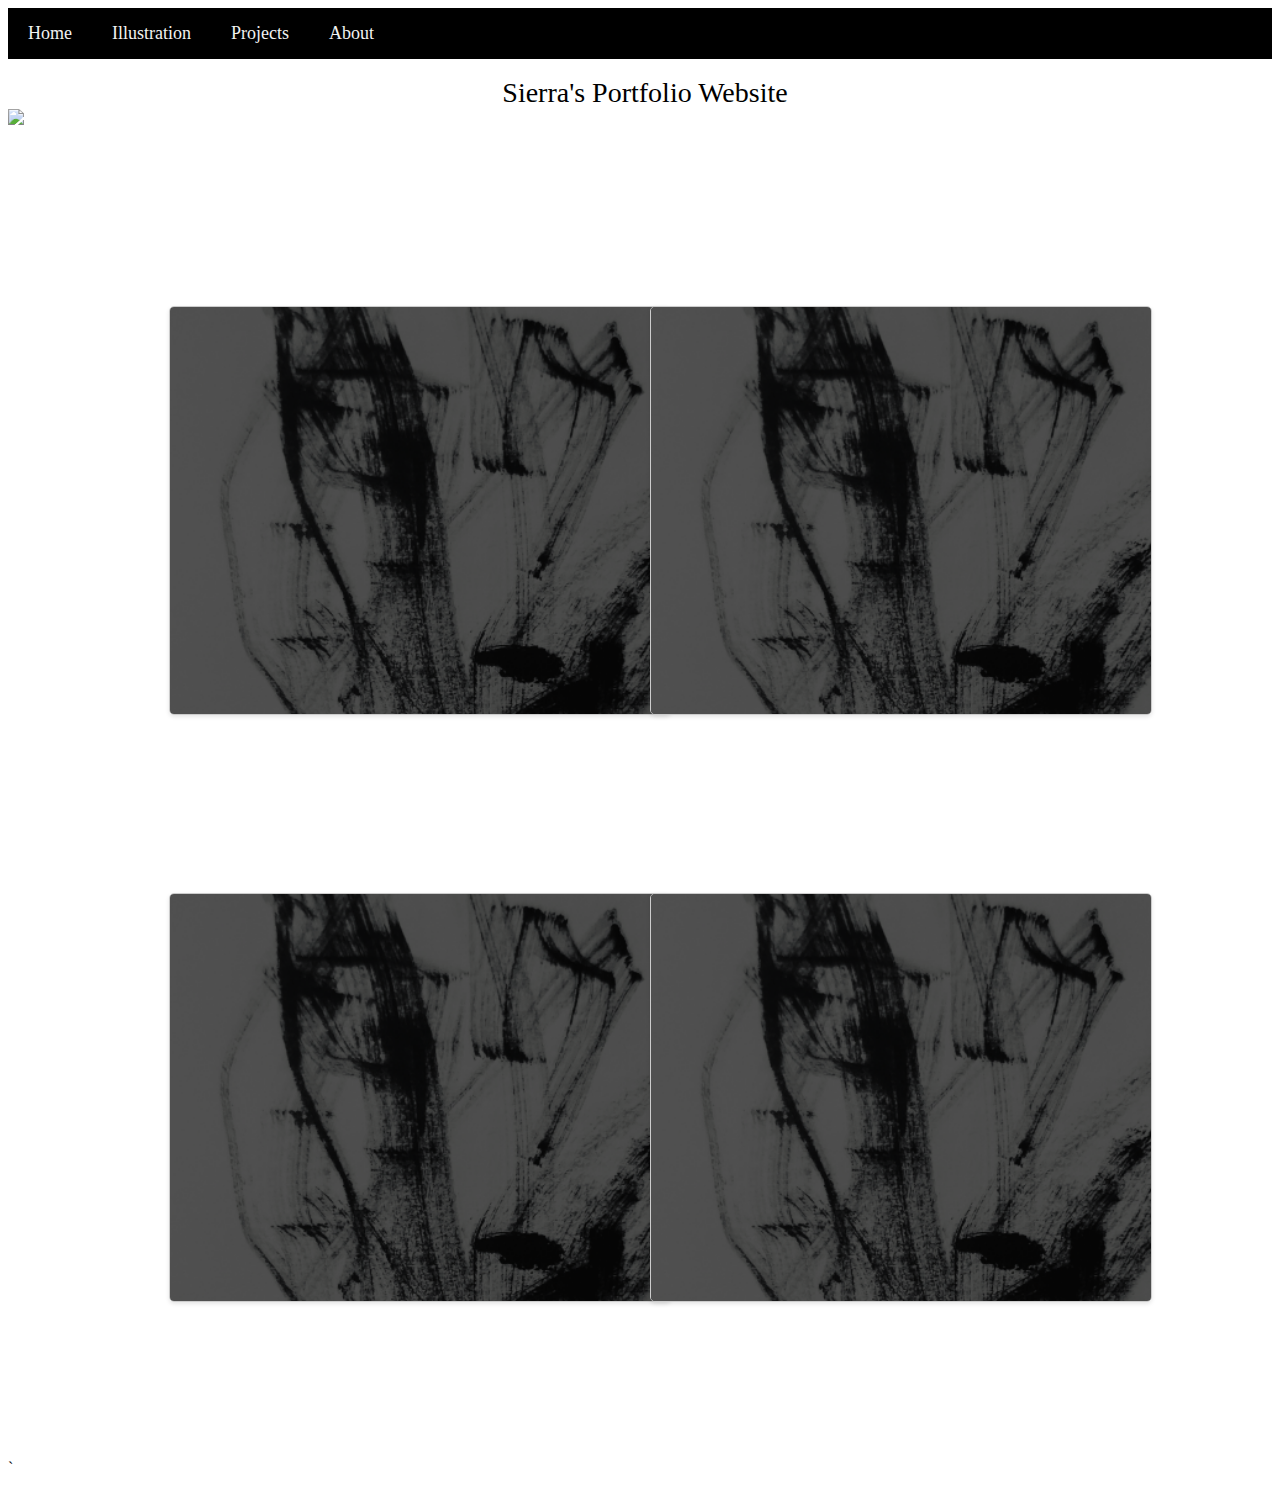
==== index.html @ e42c85c6 "git push" ====
<!doctype HTML>
    <html lang="en">
    <head>
      <title></title>
      <meta charset="utf-8">
      <meta name="viewport" content="width=device-width, initial-scale=1.0">
      <link rel="stylesheet" href="styles.css">
      <link rel="icon" type="image/png" href="images/fav.ico" sizes="32x32" />
    </head>
    <html>

<main>
    <div class="topnav">
        <a href="index.html">Home</a>
        <a href="illustration.html">Illustration</a>
        <a href="projects.html">Projects</a>
        <a href="about.html">About</a>
      </div>
    <br>
    <div class="heading">
    <header>Sierra's Portfolio Website</header>
  
    </div>

    <main class="grid">

      <section class="box one">
          <img class="img" src="images/Untitled - Copy.png">
      </section>
          

        <section class="boxtwo">
          
        <a href="project1.html" >
          <div class="card">
            <div class="card-image">
            <img src="images/Untitled.png" alt="Image Placeholder">
            </div>
            <div class="card-text">
                <div class="card-title">Project 1</div>
                <div class="card-description">Lorem ipsum dolor sit amet, consectetur adipiscing elit.</div>
            </div>
        </div>
        </section>
      </a>


        <section class="boxthree">
          <a href="project2.html" >
          <div class="card">
            <div class="card-image">
                <img src="images/Untitled.png" alt="Image Placeholder">
            </div>
            <div class="card-text">
                <div class="card-title">Project 2</div>
                <div class="card-description">Lorem ipsum dolor sit amet, consectetur adipiscing elit.</div>
            </div>
          </div>
          </a>
        </section>
        <br>
        <section class="boxfour">
          <a href="project3.html" >
          <div class="card">
            <div class="card-image">
                <img src="images/Untitled.png" alt="Image Placeholder">
            </div>
            <div class="card-text">
                <div class="card-title">Project 3</div>
                <div class="card-description">Lorem ipsum dolor sit amet, consectetur adipiscing elit.</div>
            </div>
        </div>
          </a>
        </section>
        <section class="boxfive">
          <a href="project4.html" >
          <div class="card">
            <div class="card-image">
                <img src="images/Untitled.png" alt="Image Placeholder">
            </div>
            <div class="card-text">
                <div class="card-title">Project 4</div>
                <div class="card-description">Lorem ipsum dolor sit amet, consectetur adipiscing elit.</div>
            </div>
        </div>
          </a>
        </section>
      

        
</main>

  </html>`
---- styles.css ----
img, video {
  width: auto;
  height: auto;
  max-width: 100%;
}

/* starting my grid layout */

.grid{
    display: grid;
    grid-template-columns: repeat(8, 1fr);
    grid-gap: 20px;
    height: 150vh;
  }

  .grid a{
    color: black;
  }
  
   .box.one {
    grid-column: span 8;
   }

   .boxtwo{
    grid-column-start: 2;
    grid-column-end: 4;
   }

   .boxthree{
    grid-column-start: 5;
    grid-column-end: 8;
   }

   .boxfour{
    grid-column-start: 2;
    grid-column-end: 4;
   }

   .boxfive{
    grid-column-start: 5;
    grid-column-end: 8;
   }

   .card {
    width: 500px;
    border: 1px solid #ccc;
    border-radius: 5px;
    overflow: hidden;
    box-shadow: 0 2px 4px rgba(0, 0, 0, 0.1);
    transition: transform 0.3s ease;
    position: relative;
}
.card:hover {
    transform: translateY(-10px);
}
.card-image {
    position: relative;
}
.card-image img {
    width: 100%;
    height: auto;
    display: block;
    transition: opacity 0.3s ease;
}
.card:hover .card-image img {
    opacity: 0;
}
.card-text {
    position: absolute;
    top: 0;
    left: 0;
    width: 100%;
    height: 100%;
    background-color: #f9f9f9;
    text-align: center;
    display: none;
    padding-top: 30%;
}
.card:hover .card-text {
    display: block;
}
.card-title {
    font-size: 50px;
    font-weight: bold;
    margin-bottom: 5px;
}
.card-description {
    font-size: 14px;
    color: #555;
}



   .topnav {
    background-color: rgb(0, 0, 0);
    overflow: hidden;
  }
  
  
  .topnav a {
    float: left;
    color: #f2f2f2;
    text-align: center;
    padding: 15px 20px;
    text-decoration: none;
    font-size: 18px;
    font-family: 'Times New Roman', Times, serif;
  }
  
  .topnav a:hover {
    background-color: #ddd;
    color: black;
  }

.heading{
  text-align: center;
  font-size: 28px;
  font-family: impact;
  margin-left: 10px;
}

  
  

.illustrationgrid{
  display: grid;
  grid-template-columns: 1fr 1fr 1fr 1fr 1fr 1fr 1fr 1fr ;
   grid-auto-rows: minmax(150px, auto);
   grid-gap: 20px;
   height: 150vh;
}

.illustrationbox1{
  grid-column-start: 2;
    grid-column-end: 4;
}

.illustrationbox2{
  grid-column-start: 5;
    grid-column-end: 8;
}

.illustrationbox3{
  grid-column-start: 2;
    grid-column-end: 4;
}

.illustrationbox4{
  grid-column-start: 5;
    grid-column-end: 8;
}


.illustrationgrid p{
  font-size: 18px;
  text-align: left;
}

.illustrationtext{
  padding-top: 30%;
}

.illustrationtext header{
  font-size: 25px;
  font-family: impact;
}

.illustrationgrid .card-text{
text-align: left;
padding-left: 20px;
padding-top: 100px;
}











.projectsgrid{
  display: grid;
  grid-template-columns: 1fr 1fr 1fr 1fr;
   grid-auto-rows: minmax(150px, auto);
   grid-gap: 20px;
   height: 100vh;
}

.projectbox1{
  grid-column-start: 1;
  grid-column-end: 2;
 }

 .projectbox2 {
  grid-column-start: 6;
  grid-column-end: 8;
 }

 .projectbox3{
  grid-column-start: 1;
  grid-column-end: 2;
 }

 .projectbox4{
  grid-column-start: 6;
  grid-column-end: 8;
 }

.projectheader{
  font-size: 40px;
  text-align: center;
  font-family: impact;
}





.project1grid header{
font-size: 40px;
text-align: center;
font-family: impact;
}

.project2grid header{
  font-size: 40px;
  text-align: center;
  font-family: impact;
  }

  .project3grid header{
    font-size: 40px;
    text-align: center;
    font-family: impact;
    }

.project4grid header{
      font-size: 40px;
      text-align: center;
      font-family: impact;
      }
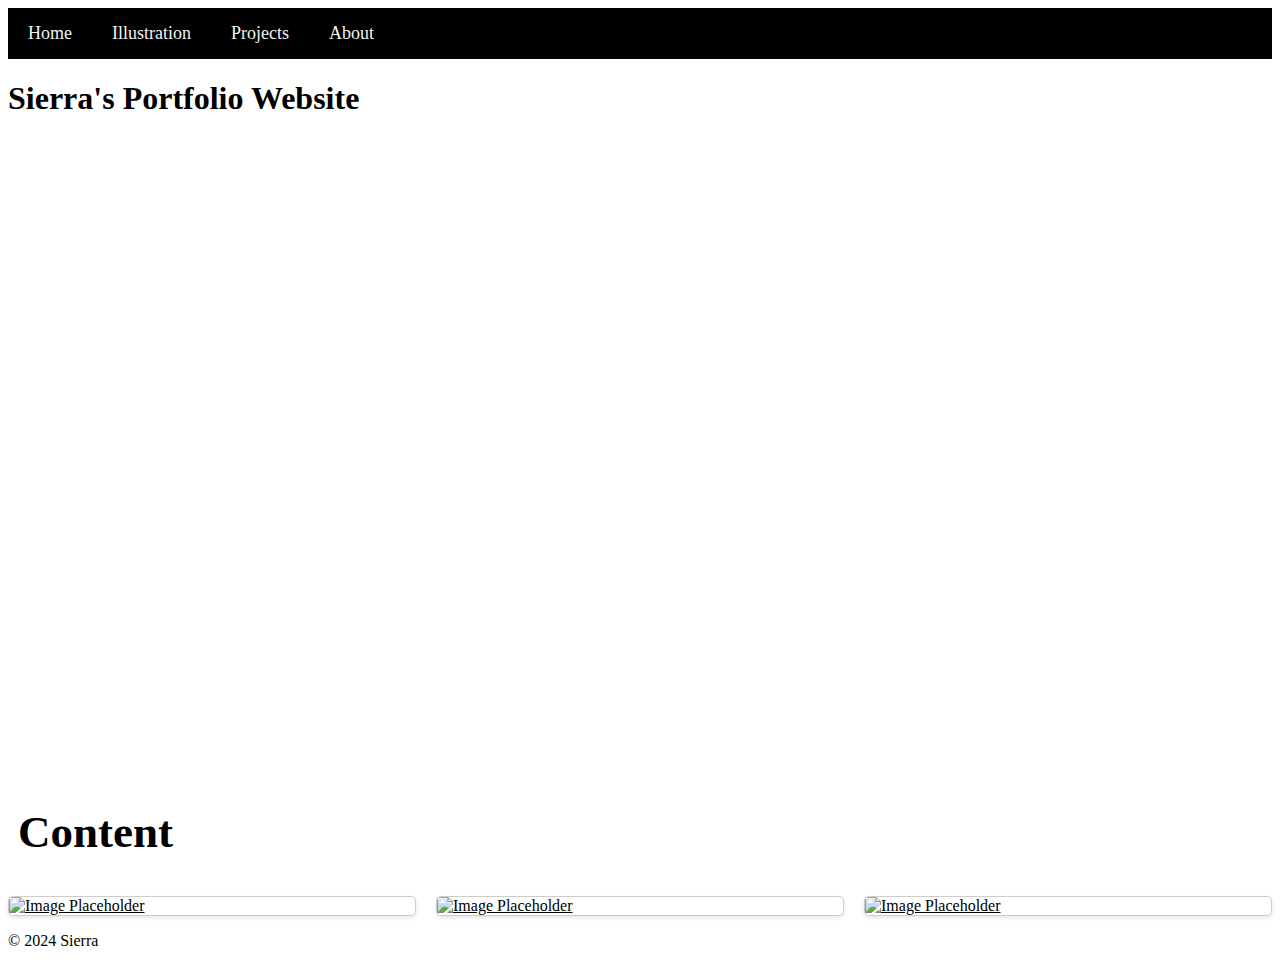
==== commit b786719c: "profstein feedback changes" ====
--- a/index.html
+++ b/index.html
@@ -7,87 +7,70 @@
       <link rel="stylesheet" href="styles.css">
       <link rel="icon" type="image/png" href="images/fav.ico" sizes="32x32" />
     </head>
-    <html>
 
-<main>
+      
+  <header>
     <div class="topnav">
         <a href="index.html">Home</a>
         <a href="illustration.html">Illustration</a>
         <a href="projects.html">Projects</a>
         <a href="about.html">About</a>
       </div>
-    <br>
-    <div class="heading">
-    <header>Sierra's Portfolio Website</header>
-  
-    </div>
+    
+</header>
 
+<h1>Sierra's Portfolio Website</h1>
+        <div class="header"></div>
+        <div class="heading">
+          <h2>Content</h2></div>
     <main class="grid">
-
-      <section class="box one">
-          <img class="img" src="images/Untitled - Copy.png">
-      </section>
-          
-
+      
+        
         <section class="boxtwo">
           
-        <a href="project1.html" >
+        <a href="illustration.html" >
           <div class="card">
             <div class="card-image">
-            <img src="images/Untitled.png" alt="Image Placeholder">
+            <img src="images/Group 15.png" alt="Image Placeholder">
             </div>
             <div class="card-text">
-                <div class="card-title">Project 1</div>
-                <div class="card-description">Lorem ipsum dolor sit amet, consectetur adipiscing elit.</div>
+                <div class="card-title">Illustration</div>
+                <div class="card-description">A collection of Illustrative works curated by myself.</div>
             </div>
         </div>
+      </a>
         </section>
-      </a>
+      
 
 
         <section class="boxthree">
-          <a href="project2.html" >
+          <a href="projects.html" >
           <div class="card">
             <div class="card-image">
-                <img src="images/Untitled.png" alt="Image Placeholder">
+                <img src="images/Group 17 - Copy.png" alt="Image Placeholder">
             </div>
             <div class="card-text">
-                <div class="card-title">Project 2</div>
-                <div class="card-description">Lorem ipsum dolor sit amet, consectetur adipiscing elit.</div>
+                <div class="card-title">Projects</div>
+                <div class="card-description">A collection of my completed projects.</div>
             </div>
           </div>
           </a>
         </section>
-        <br>
         <section class="boxfour">
-          <a href="project3.html" >
+          <a href="about.html" >
           <div class="card">
             <div class="card-image">
-                <img src="images/Untitled.png" alt="Image Placeholder">
+                <img src="images/Group 18.png" alt="Image Placeholder">
             </div>
             <div class="card-text">
-                <div class="card-title">Project 3</div>
-                <div class="card-description">Lorem ipsum dolor sit amet, consectetur adipiscing elit.</div>
+                <div class="card-title">About</div>
+                <div class="card-description">A little bit about who I am.</div>
             </div>
         </div>
           </a>
         </section>
-        <section class="boxfive">
-          <a href="project4.html" >
-          <div class="card">
-            <div class="card-image">
-                <img src="images/Untitled.png" alt="Image Placeholder">
-            </div>
-            <div class="card-text">
-                <div class="card-title">Project 4</div>
-                <div class="card-description">Lorem ipsum dolor sit amet, consectetur adipiscing elit.</div>
-            </div>
-        </div>
-          </a>
-        </section>
-      
-
-        
 </main>
-
-  </html>`+<footer>
+<p>&copy; 2024 Sierra</p>
+</footer>
+  </html>--- a/styles.css
+++ b/styles.css
@@ -2,51 +2,81 @@
 
 
 
-img, video {
+img, video{
   width: auto;
   height: auto;
   max-width: 100%;
 }
 
 /* starting my grid layout */
-
+/* Css here for your base grid that applies to mobile devices */
 .grid{
-    display: grid;
-    grid-template-columns: repeat(8, 1fr);
-    grid-gap: 20px;
-    height: 150vh;
-  }
+  display: grid;
+  grid-template-columns: repeat(1, 1fr);
+  grid-gap: 20px;
+  /* height: 150vh; */
+}
+
+@media (min-width: 600px){
+  /* this applies to mobile in landscape and some tablets in portrait */
+  .grid{
+    grid-template-columns: repeat(2, 1fr);
+  }
+}/*   end min-width 600 */
+
+
+
+@media (min-width: 900px){
+   /* this applies to tablets */
+   .grid{
+    grid-template-columns: repeat(3, 1fr);
+  }
+}/*   end min-width 900 */
+
+
+
+@media (min-width: 1200px){
+
+   /* this applies average laptops */
+
+}/*   end min-width 1200 */
+
+
+
+@media (min-width: 1800px){
+
+   /* this applies to large laptops and desktops */
+
+}/*   end min-width 1800 */
+
 
   .grid a{
     color: black;
   }
   
-   .box.one {
+  
+   /* .box.one {
     grid-column: span 8;
    }
 
    .boxtwo{
     grid-column-start: 2;
-    grid-column-end: 4;
+    grid-column-end: 3;
    }
 
    .boxthree{
-    grid-column-start: 5;
-    grid-column-end: 8;
+    grid-column-start: 4;
+    grid-column-end: 5;
    }
 
    .boxfour{
-    grid-column-start: 2;
-    grid-column-end: 4;
-   }
-
-   .boxfive{
-    grid-column-start: 5;
-    grid-column-end: 8;
-   }
+    grid-column-start: 6;
+    grid-column-end: 7;
+   } */
+
 
    .card {
-    width: 500px;
+    /* width: 500px; */
     border: 1px solid #ccc;
     border-radius: 5px;
     overflow: hidden;
@@ -117,8 +147,8 @@
   }
 
 .heading{
-  text-align: center;
-  font-size: 28px;
+  text-align: left;
+  font-size: 30px;
   font-family: impact;
   margin-left: 10px;
 }
@@ -128,32 +158,54 @@
 
 .illustrationgrid{
   display: grid;
-  grid-template-columns: 1fr 1fr 1fr 1fr 1fr 1fr 1fr 1fr ;
-   grid-auto-rows: minmax(150px, auto);
-   grid-gap: 20px;
-   height: 150vh;
+  grid-template-columns: 1fr 1fr 1fr 1fr 1fr 1fr;
+   grid-gap: 50px;
 }
 
 .illustrationbox1{
-  grid-column-start: 2;
+  grid-column-start: 1;
+    grid-column-end: 2;
+}
+
+.illustrationbox2{
+  grid-column-start: 3;
     grid-column-end: 4;
 }
 
-.illustrationbox2{
+.illustrationbox3{
   grid-column-start: 5;
-    grid-column-end: 8;
-}
-
-.illustrationbox3{
-  grid-column-start: 2;
+    grid-column-end: 6;
+}
+
+.illustrationbox4{
+  grid-column-start: 1;
+    grid-column-end: 2;
+}
+
+.illustrationbox5{
+  grid-column-start: 3;
     grid-column-end: 4;
 }
 
-.illustrationbox4{
+.illustrationbox6{
   grid-column-start: 5;
-    grid-column-end: 8;
-}
-
+    grid-column-end: 6;
+}
+
+.illustrationbox7{
+  grid-column-start: 1;
+    grid-column-end: 2;
+}
+
+.illustrationbox8{
+  grid-column-start: 3;
+    grid-column-end: 4;
+}
+
+.illustrationbox9{
+  grid-column-start: 5;
+    grid-column-end: 6;
+}
 
 .illustrationgrid p{
   font-size: 18px;
@@ -175,10 +227,81 @@
 padding-top: 100px;
 }
 
-
-
-
-
+.aboutgrid{
+  display: grid;
+  grid-template-columns: 1fr 1fr 1fr 1fr ;
+   grid-row-gap: 10px;
+}
+
+/* .aboutmebox{
+  grid-column-start: 1;
+  grid-column-end: 8;
+}
+
+.aboutmebox00{
+  grid-column-start: 1;
+  grid-column-end: 3;
+}
+
+.aboutmebox0{
+  grid-column-start: 3;
+  grid-column-end: 6;
+}
+
+.aboutmebox1{
+
+  grid-column-start: 1;
+    grid-column-end: 3;
+}
+
+.aboutmebox2{
+  grid-column-start: 3;
+    grid-column-end: 6;
+}
+
+.aboutmebox3{
+  grid-column-start: 1;
+    grid-column-end: 3;
+}
+
+.aboutmebox4{
+  grid-column-start: 3;
+    grid-column-end: 6;
+}
+
+.aboutmebox5{
+  grid-column-start: 1;
+    grid-column-end: 3;
+}
+
+.aboutmebox6{
+  grid-column-start: 3;
+    grid-column-end: 6;
+}
+
+.aboutmebox7{
+  grid-column-start: 1;
+    grid-column-end: 3;
+}
+
+.aboutmebox8{
+  grid-column-start: 3;
+    grid-column-end: 6;
+}
+
+.aboutmebox9{
+  grid-column-start: 1;
+    grid-column-end: 3;
+}
+
+.aboutmebox10{
+  grid-column-start: 3;
+    grid-column-end: 6;
+} */
+
+.aboutmetext{
+  text-align: left;
+}
 
 
 
@@ -187,31 +310,30 @@
 
 .projectsgrid{
   display: grid;
-  grid-template-columns: 1fr 1fr 1fr 1fr;
-   grid-auto-rows: minmax(150px, auto);
-   grid-gap: 20px;
-   height: 100vh;
-}
-
-.projectbox1{
+  /* grid-template-columns: 1fr 1fr 1fr 1fr; */
+  grid-template-columns: repeat(auto-fit, minmax(350px, 1fr));
+  grid-gap: 50px;
+}
+
+/* .projectbox1{
   grid-column-start: 1;
   grid-column-end: 2;
  }
 
  .projectbox2 {
-  grid-column-start: 6;
-  grid-column-end: 8;
+  grid-column-start: 3;
+  grid-column-end: 4;
  }
 
  .projectbox3{
+  grid-column-start: 5;
+  grid-column-end: 6;
+ }
+
+ .projectbox4{
   grid-column-start: 1;
   grid-column-end: 2;
- }
-
- .projectbox4{
-  grid-column-start: 6;
-  grid-column-end: 8;
- }
+ } */
 
 .projectheader{
   font-size: 40px;
@@ -247,3 +369,13 @@
       font-family: impact;
       }
 
+
+   .persona-card{
+width:300px;
+height:100px;
+}
+
+.header {
+  background-image: url('images/Untitled\ -\ Copy.png'); 
+  background-position: center;
+  height: 70vh;}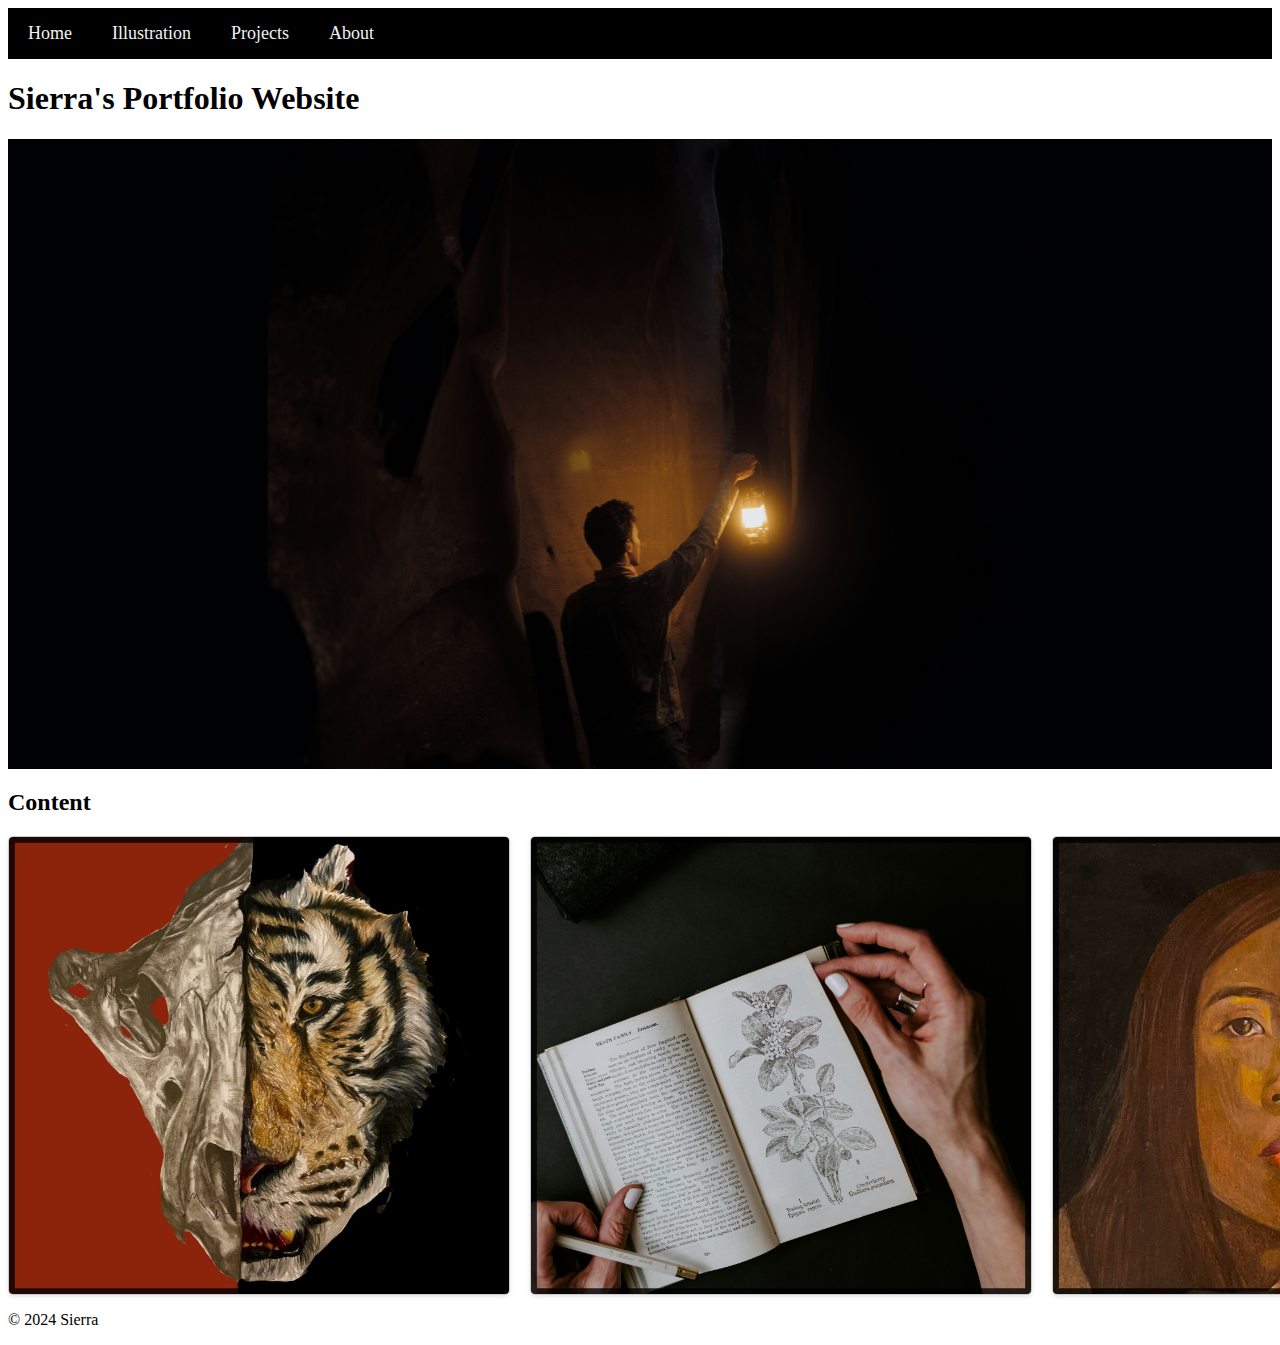
==== commit 31b5746c: "Merge 9fb2e4ab7f31707be2d94e0e94d405aea44e9db5 into 0750144fadffba2a2d1694d768043967457431aa" ====
--- a/index.html
+++ b/index.html
@@ -1,31 +1,30 @@
  <!doctype HTML>
     <html lang="en">
     <head>
-      <title></title>
+      <title>Index</title>
       <meta charset="utf-8">
       <meta name="viewport" content="width=device-width, initial-scale=1.0">
       <link rel="stylesheet" href="styles.css">
       <link rel="icon" type="image/png" href="images/fav.ico" sizes="32x32" />
     </head>
-
-      
-  <header>
+    
+    
     <div class="topnav">
         <a href="index.html">Home</a>
         <a href="illustration.html">Illustration</a>
         <a href="projects.html">Projects</a>
         <a href="about.html">About</a>
       </div>
-    
-</header>
 
-<h1>Sierra's Portfolio Website</h1>
+        <h1>Sierra's Portfolio Website</h1>
         <div class="header"></div>
-        <div class="heading">
-          <h2>Content</h2></div>
+        <div class="heading"></div>
+        <h2>Content</h2>
+
+
     <main class="grid">
-      
-        
+
+
         <section class="boxtwo">
           
         <a href="illustration.html" >
@@ -36,12 +35,10 @@
             <div class="card-text">
                 <div class="card-title">Illustration</div>
                 <div class="card-description">A collection of Illustrative works curated by myself.</div>
+              </div>
             </div>
-        </div>
       </a>
-        </section>
-      
-
+        </section>    
 
         <section class="boxthree">
           <a href="projects.html" >
@@ -56,6 +53,7 @@
           </div>
           </a>
         </section>
+        
         <section class="boxfour">
           <a href="about.html" >
           <div class="card">
@@ -69,8 +67,12 @@
         </div>
           </a>
         </section>
+      
+      
+
+        
 </main>
-<footer>
-<p>&copy; 2024 Sierra</p>
-</footer>
-  </html>+  <footer>
+    <p>&copy; 2024 Sierra</p>
+  </footer>
+   </html>--- a/styles.css
+++ b/styles.css
@@ -9,74 +9,45 @@
 }
 
 /* starting my grid layout */
-/* Css here for your base grid that applies to mobile devices */
+
+
 .grid{
-  display: grid;
-  grid-template-columns: repeat(1, 1fr);
-  grid-gap: 20px;
-  /* height: 150vh; */
-}
-
-@media (min-width: 600px){
-  /* this applies to mobile in landscape and some tablets in portrait */
-  .grid{
-    grid-template-columns: repeat(2, 1fr);
-  }
-}/*   end min-width 600 */
-
-
-
-@media (min-width: 900px){
-   /* this applies to tablets */
-   .grid{
-    grid-template-columns: repeat(3, 1fr);
-  }
-}/*   end min-width 900 */
-
-
-
-@media (min-width: 1200px){
-
-   /* this applies average laptops */
-
-}/*   end min-width 1200 */
-
-
-
-@media (min-width: 1800px){
-
-   /* this applies to large laptops and desktops */
-
-}/*   end min-width 1800 */
+    display: grid;
+    grid-template-columns: repea(1, 1fr);
+    grid-gap: 20px;
+  }
 
 
   .grid a{
     color: black;
   }
   
-  
-   /* .box.one {
-    grid-column: span 8;
-   }
-
-   .boxtwo{
-    grid-column-start: 2;
-    grid-column-end: 3;
-   }
-
-   .boxthree{
-    grid-column-start: 4;
-    grid-column-end: 5;
-   }
-
-   .boxfour{
-    grid-column-start: 6;
-    grid-column-end: 7;
-   } */
+  .heading{
+    margin-top: 20px;
+    margin-bottom: 20px;
+  }
+
+  @media (min-width: 600px){
+    .grid{
+      grid-template-columns: repeat(1,1fr);
+    }
+  }
+  
+  @media (min-width: 900px){
+    .grid{
+      grid-template-columns: repeat(2,1fr);
+    }
+  }
+
+  @media (min-width: 1200px){
+    .grid{
+      grid-template-columns: repeat(3,1fr);
+    }
+  }
 
 
    .card {
-    /* width: 500px; */
+    width: 500px;
     border: 1px solid #ccc;
     border-radius: 5px;
     overflow: hidden;
@@ -158,53 +129,26 @@
 
 .illustrationgrid{
   display: grid;
-  grid-template-columns: 1fr 1fr 1fr 1fr 1fr 1fr;
-   grid-gap: 50px;
-}
-
-.illustrationbox1{
-  grid-column-start: 1;
-    grid-column-end: 2;
-}
-
-.illustrationbox2{
-  grid-column-start: 3;
-    grid-column-end: 4;
-}
-
-.illustrationbox3{
-  grid-column-start: 5;
-    grid-column-end: 6;
-}
-
-.illustrationbox4{
-  grid-column-start: 1;
-    grid-column-end: 2;
-}
-
-.illustrationbox5{
-  grid-column-start: 3;
-    grid-column-end: 4;
-}
-
-.illustrationbox6{
-  grid-column-start: 5;
-    grid-column-end: 6;
-}
-
-.illustrationbox7{
-  grid-column-start: 1;
-    grid-column-end: 2;
-}
-
-.illustrationbox8{
-  grid-column-start: 3;
-    grid-column-end: 4;
-}
-
-.illustrationbox9{
-  grid-column-start: 5;
-    grid-column-end: 6;
+  grid-template-columns: repeat(3,1fr);
+   grid-gap: 30px;
+}
+
+@media (min-width: 600px){
+  .illustrationgrid{
+    grid-template-columns: repeat(1,1fr);
+  }
+}
+
+@media (min-width: 900px){
+  .illustrationgrid{
+    grid-template-columns: repeat(2,1fr);
+  }
+}
+
+@media (min-width: 1200px){
+  .illustrationgrid{
+    grid-template-columns: repeat(3,1fr);
+  }
 }
 
 .illustrationgrid p{
@@ -229,111 +173,40 @@
 
 .aboutgrid{
   display: grid;
-  grid-template-columns: 1fr 1fr 1fr 1fr ;
+  grid-template-columns: 1fr 1fr;
    grid-row-gap: 10px;
-}
-
-/* .aboutmebox{
-  grid-column-start: 1;
-  grid-column-end: 8;
-}
-
-.aboutmebox00{
-  grid-column-start: 1;
-  grid-column-end: 3;
-}
-
-.aboutmebox0{
-  grid-column-start: 3;
-  grid-column-end: 6;
-}
-
-.aboutmebox1{
-
-  grid-column-start: 1;
-    grid-column-end: 3;
-}
-
-.aboutmebox2{
-  grid-column-start: 3;
-    grid-column-end: 6;
-}
-
-.aboutmebox3{
-  grid-column-start: 1;
-    grid-column-end: 3;
-}
-
-.aboutmebox4{
-  grid-column-start: 3;
-    grid-column-end: 6;
-}
-
-.aboutmebox5{
-  grid-column-start: 1;
-    grid-column-end: 3;
-}
-
-.aboutmebox6{
-  grid-column-start: 3;
-    grid-column-end: 6;
-}
-
-.aboutmebox7{
-  grid-column-start: 1;
-    grid-column-end: 3;
-}
-
-.aboutmebox8{
-  grid-column-start: 3;
-    grid-column-end: 6;
-}
-
-.aboutmebox9{
-  grid-column-start: 1;
-    grid-column-end: 3;
-}
-
-.aboutmebox10{
-  grid-column-start: 3;
-    grid-column-end: 6;
-} */
+   max-width:900px;
+   margin: auto;
+}
 
 .aboutmetext{
   text-align: left;
 }
 
-
-
-
-
+@media (min-width: 600px){
+  .aboutgrid{
+    grid-template-columns: repeat(1,1fr);
+  }
+}
+
+@media (min-width: 900px){
+  .aboutgrid{
+    grid-template-columns: repeat(2,1fr);
+  }
+}
+
+@media (min-width: 1200px){
+  .aboutgrid{
+    grid-template-columns: repeat(2,1fr);
+  }
+}
 
 .projectsgrid{
   display: grid;
-  /* grid-template-columns: 1fr 1fr 1fr 1fr; */
-  grid-template-columns: repeat(auto-fit, minmax(350px, 1fr));
+  grid-template-columns: repeat(auto-fit, minimax(350px, 1fr));
   grid-gap: 50px;
 }
 
-/* .projectbox1{
-  grid-column-start: 1;
-  grid-column-end: 2;
- }
-
- .projectbox2 {
-  grid-column-start: 3;
-  grid-column-end: 4;
- }
-
- .projectbox3{
-  grid-column-start: 5;
-  grid-column-end: 6;
- }
-
- .projectbox4{
-  grid-column-start: 1;
-  grid-column-end: 2;
- } */
 
 .projectheader{
   font-size: 40px;
@@ -341,7 +214,23 @@
   font-family: impact;
 }
 
-
+@media (min-width: 600px){
+  .projectsgrid{
+    grid-template-columns: repeat(1,1fr);
+  }
+}
+
+@media (min-width: 900px){
+  .projectsgrid{
+    grid-template-columns: repeat(2,1fr);
+  }
+}
+
+@media (min-width: 1200px){
+  .projectsgrid{
+    grid-template-columns: repeat(3,1fr);
+  }
+}
 
 
 
@@ -370,7 +259,7 @@
       }
 
 
-   .persona-card{
+.persona-card{
 width:300px;
 height:100px;
 }
